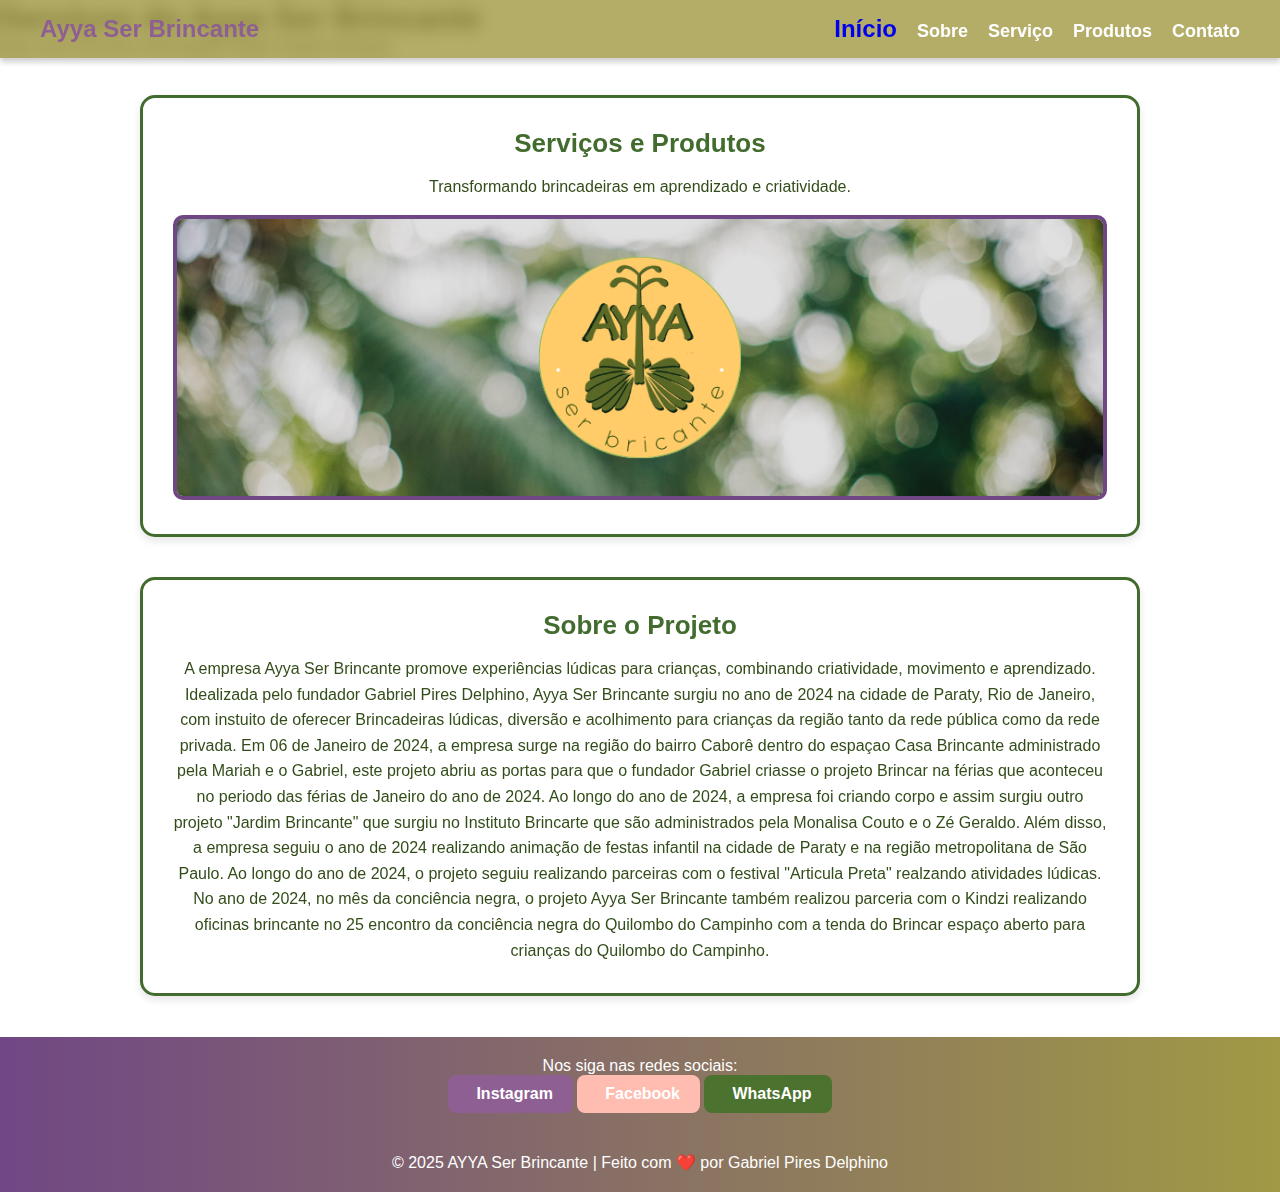
==== index1.html @ 532a605a "Aba2" ====
<!DOCTYPE html>
<html lang="pt-br">


<head>
    <meta charset="UTF-8">
    <meta name="viewport" content="width=device-width, initial-scale=1.0">
    <title>Serviços - Ayya Ser Brincante</title>

    <style>
  /* Definição da paleta de cores */
:root {
    --cor-primaria: hsl(55, 40%, 45%);
    --cor-secundaria: hsl(10, 80%, 80%);
    --cor-terciaria: hsl(100, 40%, 30%);
    --cor-destaque: hsl(280, 30%, 40%);
    --cor-escura: hsl(90, 50%, 20%);
    
    /* Cores do modo escuro */
    --cor-fundo-dark: hsl(240, 10%, 15%);
    --cor-texto-dark: hsl(0, 0%, 90%);
}

/* Modo escuro */
@media (prefers-color-scheme: dark) {
    body {
        background-color: var(--cor-fundo-dark);
        color: var(--cor-texto-dark);
    }
    .section {
        background: hsl(240, 10%, 20%);
        color: var(--cor-texto-dark);
    }
}

/* Reset e estilização moderna */
* {
    margin: 0;
    padding: 0;
    box-sizing: border-box;
    font-family: 'Poppins', sans-serif;
    scroll-behavior: smooth;
}

a {
    text-decoration: none;
}

a:focus-visible {
    outline: 2px dashed var(--cor-destaque);
}

/* Cabeçalho fixo e estilizado */
header {
    background-color: rgba(160, 152, 65, 0.8);
    backdrop-filter: blur(8px);
    color: #8E5F92;
    text-align: center;
    padding: 15px 40px;
    font-size: 24px;
    font-weight: bold;
    position: fixed;
    width: 100%;
    top: 0;
    left: 0;
    box-shadow: 0px 4px 6px rgba(0, 0, 0, 0.2);
    display: flex;
    justify-content: space-between;
    align-items: center;
}

@supports not (backdrop-filter: blur(8px)) {
    header {
        background-color: var(--cor-primaria);
    }
}

/* Navegação */
nav ul {
    list-style: none;
    display: flex;
    gap: 20px;
}

nav ul li a {
    color: white;
    font-size: 18px;
    position: relative;
    transition: color 0.3s, transform 0.2s;
}

nav ul li a:hover {
    color: var(--cor-destaque);
    transform: scale(1.1);
}

nav ul li a::after {
    content: "";
    width: 0;
    height: 2px;
    background: linear-gradient(90deg, var(--cor-destaque), var(--cor-primaria));
    position: absolute;
    left: 50%;
    bottom: -5px;
    transition: width 0.3s ease, left 0.3s ease;
}

nav ul li a:hover::after {
    width: 100%;
    left: 0;
}

/* Seções */
.section {
    max-width: 1000px;
    margin: 40px auto;
    padding: 30px;
    background: white;
    border-radius: 15px;
    box-shadow: 0px 4px 8px rgba(0, 0, 0, 0.1);
    text-align: center;
    transition: transform 0.3s ease-in-out, box-shadow 0.3s ease-in-out;
    will-change: transform, box-shadow;
    border: 3px solid var(--cor-terciaria);
}

.section:hover {
    transform: translateY(-5px);
    box-shadow: 0px 6px 12px rgba(0, 0, 0, 0.15);
}

.section h2 {
    color: var(--cor-terciaria);
    margin-bottom: 15px;
    font-size: 26px;
}

.section p {
    font-size: 16px;
    color: var(--cor-escura);
    line-height: 1.6;
}

/* Imagens estilizadas */
.section img {
    width: 100%;
    max-height: 300px;
    object-fit: cover;
    border-radius: 10px;
    margin-top: 15px;
    border: 4px solid var(--cor-destaque);
}

/* Rodapé */
footer {
    text-align: center;
    padding: 20px;
    background: linear-gradient(90deg, var(--cor-destaque), var(--cor-primaria));
    color: white;
    width: 100%;
    font-size: 16px;
}

footer a {
    color: white;
    font-weight: bold;
} 

footer a:hover {
    color: var(--cor-secundaria);
    text-decoration: underline;
}

/* Seleção de texto personalizada */
::selection {
    background: var(--cor-primaria);
    color: white;
}


.social-btn {
    display: inline-flex;
    align-items: center;
    gap: 8px;
    text-decoration: none;
    padding: 10px 20px;
    border-radius: 8px;
    font-size: 16px;
    font-weight: bold;
    color: white;
    transition: 0.3s;
}

.instagram {
    background-color: #8E5F92;
}

.facebook {
    background-color: #FFBCB0;
}

.whatsapp {
    background-color: #4C722F;
}

.social-btn:hover {
    opacity: 0.8;
}


    </style>

</head>


<body>
    <h1>Serviços do Ayya Ser Brincante</h1>
    <p>Aqui você encontra informações sobre nossos serviços.</p>
    
</body>


<body>

    <header>
        <span>Ayya Ser Brincante</span>
        <nav>
            <ul>
                <a href="index.html">Início</a>
                <li><a href="Transporteapé.html" target="_blank">Sobre</a></li>
                <li><a href="index1.html" target="_blank">Serviço</a></li>
                <li><a href="Transporteapé.html" target="_blank">Produtos</a></li>
                <li><a href="Transporteapé.html" target="_blank">Contato</a></li>
             
            </ul>
        </nav>
    </header>

    <section id="inicio" class="section">

        <h2>Serviços e Produtos</h2>
        <p>Transformando brincadeiras em aprendizado e criatividade.</p>
        <img src="fotocapasite.png" alt="Imagem representativa do projeto AYYA">   
         </section>

    <section id="sobre" class="section">
        <h2>Sobre o Projeto</h2>

        <p> 

            A empresa Ayya Ser Brincante promove experiências lúdicas para crianças, combinando criatividade, movimento e aprendizado.
           Idealizada pelo fundador Gabriel Pires Delphino, Ayya Ser Brincante surgiu no ano de 2024 na cidade de Paraty, Rio de Janeiro, com instuito de oferecer Brincadeiras lúdicas, diversão e acolhimento para crianças da região tanto da rede pública como da rede privada.

           Em 06 de Janeiro de 2024, a empresa surge na região do bairro Caborê dentro do espaçao Casa Brincante administrado pela Mariah e o Gabriel, este projeto abriu as portas para que o fundador Gabriel criasse o projeto Brincar na férias que aconteceu no periodo das férias de Janeiro do ano de 2024. Ao longo do ano de 2024, a empresa foi criando corpo e assim surgiu outro projeto "Jardim Brincante" que surgiu no Instituto Brincarte que são administrados pela Monalisa Couto e o Zé Geraldo. Além disso, a empresa seguiu o ano de 2024 realizando animação de festas infantil na cidade de Paraty e na região metropolitana de São Paulo.

           Ao longo do ano de 2024, o projeto seguiu realizando parceiras com o festival "Articula Preta" realzando atividades lúdicas. 
           
           No ano de 2024, no mês da conciência negra, o projeto Ayya Ser Brincante também realizou parceria com o Kindzi realizando oficinas brincante no 25 encontro da conciência negra do Quilombo do Campinho com a tenda do Brincar espaço aberto para crianças do Quilombo do Campinho.

        </p>

    </section>

    
    <footer>
    <p>Nos siga nas redes sociais:</p>

    <a class="social-btn instagram" href="https://www.instagram.com/ayyaserbrincante" target="_blank">
        <i class="fab fa-instagram"></i> Instagram
    </a>
    <a class="social-btn facebook" href="https://www.facebook.com/ayyaserbrincante" target="_blank">
        <i class="fab fa-facebook"></i> Facebook
    </a>
    <a class="social-btn whatsapp" href="https://wa.me/5511958088474" target="_blank">
        <i class="fab fa-whatsapp"></i> WhatsApp
    </a>
</footer>

    <footer>
        © 2025 AYYA Ser Brincante | Feito com ❤️ por Gabriel Pires Delphino
    </footer>


</html>
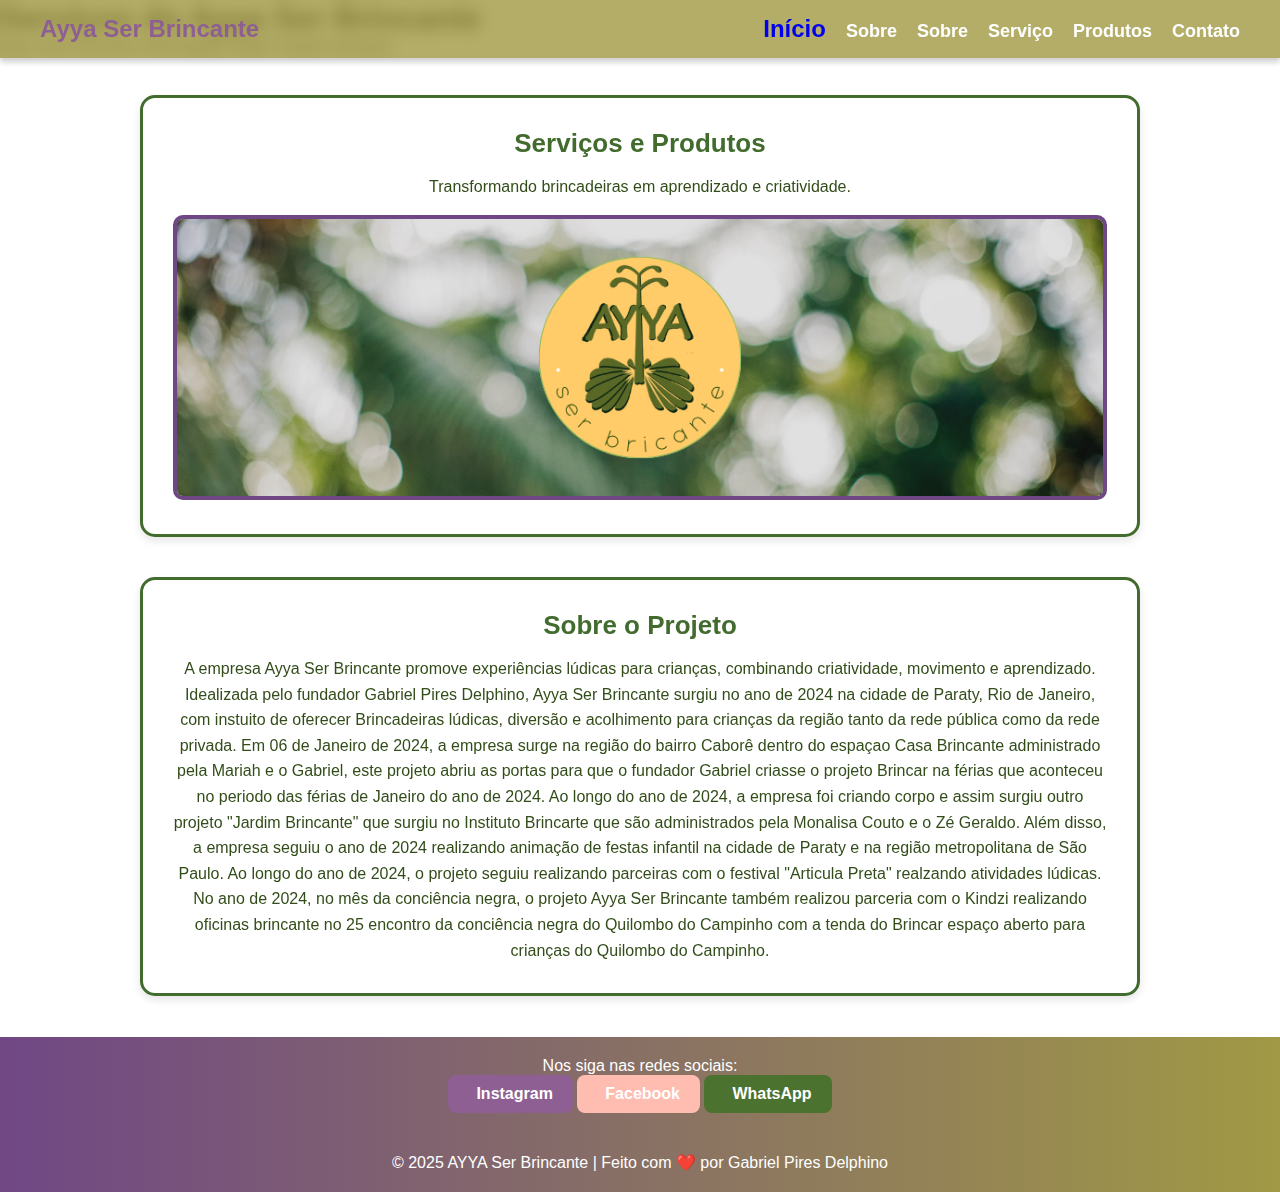
==== commit bb28aff6: "aba3" ====
--- a/index1.html
+++ b/index1.html
@@ -228,6 +228,7 @@
             <ul>
                 <a href="index.html">Início</a>
                 <li><a href="Transporteapé.html" target="_blank">Sobre</a></li>
+                <li><a href="index.html" target="_blank">Sobre</a></li>
                 <li><a href="index1.html" target="_blank">Serviço</a></li>
                 <li><a href="Transporteapé.html" target="_blank">Produtos</a></li>
                 <li><a href="Transporteapé.html" target="_blank">Contato</a></li>
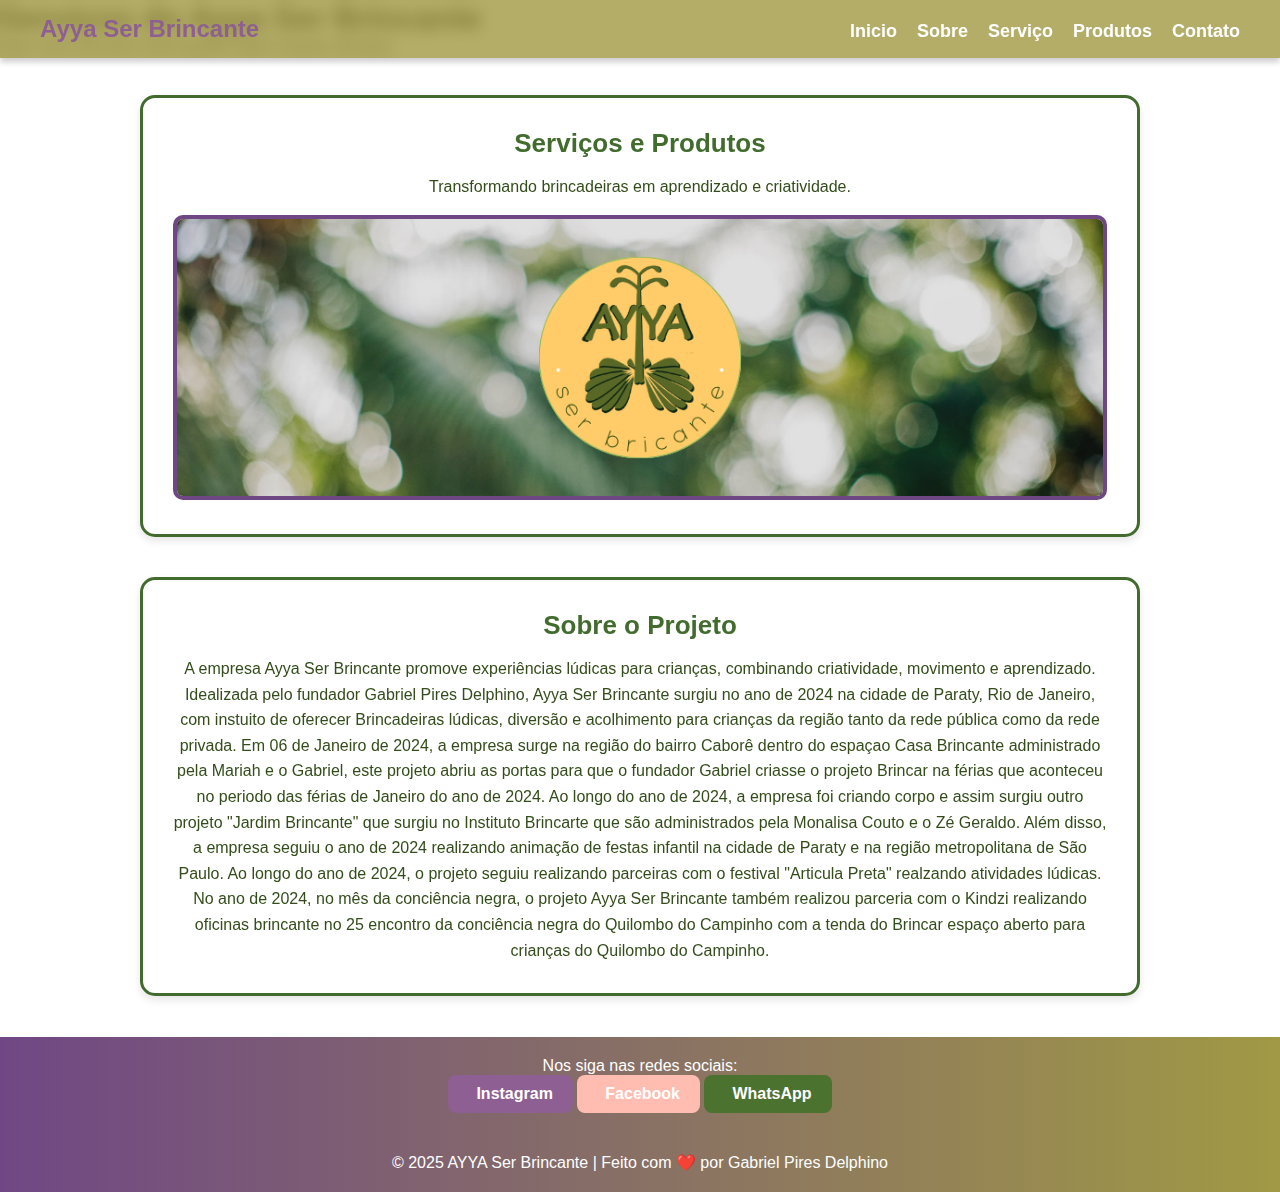
==== commit a57dd3eb: "aba3" ====
--- a/index1.html
+++ b/index1.html
@@ -226,9 +226,8 @@
         <span>Ayya Ser Brincante</span>
         <nav>
             <ul>
-                <a href="index.html">Início</a>
+                <li><a href="index.html" target="_blank">Inicio</a></li>
                 <li><a href="Transporteapé.html" target="_blank">Sobre</a></li>
-                <li><a href="index.html" target="_blank">Sobre</a></li>
                 <li><a href="index1.html" target="_blank">Serviço</a></li>
                 <li><a href="Transporteapé.html" target="_blank">Produtos</a></li>
                 <li><a href="Transporteapé.html" target="_blank">Contato</a></li>
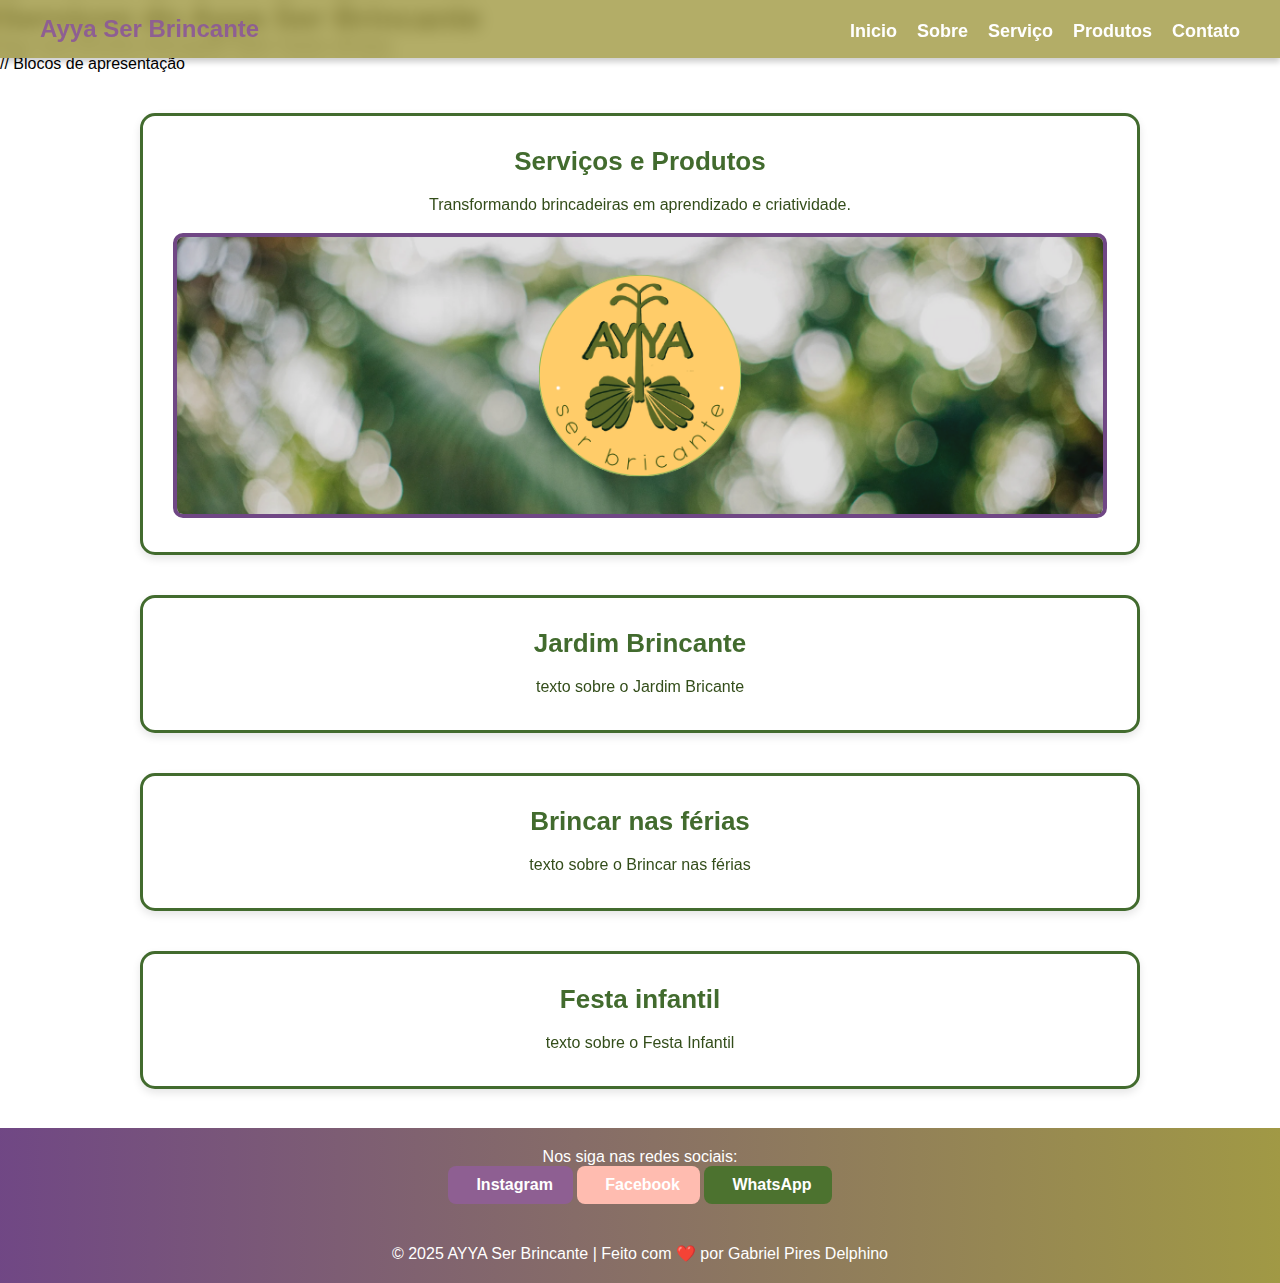
==== commit 031263ce: "Blocos de Produtos" ====
--- a/index1.html
+++ b/index1.html
@@ -236,6 +236,8 @@
         </nav>
     </header>
 
+    // Blocos de apresentação
+
     <section id="inicio" class="section">
 
         <h2>Serviços e Produtos</h2>
@@ -244,24 +246,35 @@
          </section>
 
     <section id="sobre" class="section">
-        <h2>Sobre o Projeto</h2>
+        <h2>Jardim Brincante</h2>
 
         <p> 
 
-            A empresa Ayya Ser Brincante promove experiências lúdicas para crianças, combinando criatividade, movimento e aprendizado.
-           Idealizada pelo fundador Gabriel Pires Delphino, Ayya Ser Brincante surgiu no ano de 2024 na cidade de Paraty, Rio de Janeiro, com instuito de oferecer Brincadeiras lúdicas, diversão e acolhimento para crianças da região tanto da rede pública como da rede privada.
-
-           Em 06 de Janeiro de 2024, a empresa surge na região do bairro Caborê dentro do espaçao Casa Brincante administrado pela Mariah e o Gabriel, este projeto abriu as portas para que o fundador Gabriel criasse o projeto Brincar na férias que aconteceu no periodo das férias de Janeiro do ano de 2024. Ao longo do ano de 2024, a empresa foi criando corpo e assim surgiu outro projeto "Jardim Brincante" que surgiu no Instituto Brincarte que são administrados pela Monalisa Couto e o Zé Geraldo. Além disso, a empresa seguiu o ano de 2024 realizando animação de festas infantil na cidade de Paraty e na região metropolitana de São Paulo.
-
-           Ao longo do ano de 2024, o projeto seguiu realizando parceiras com o festival "Articula Preta" realzando atividades lúdicas. 
-           
-           No ano de 2024, no mês da conciência negra, o projeto Ayya Ser Brincante também realizou parceria com o Kindzi realizando oficinas brincante no 25 encontro da conciência negra do Quilombo do Campinho com a tenda do Brincar espaço aberto para crianças do Quilombo do Campinho.
-
+            texto sobre o Jardim Bricante
         </p>
 
     </section>
 
-    
+    <section id="sobre" class="section">
+        <h2>Brincar nas férias</h2>
+
+        <p> 
+
+            texto sobre o Brincar nas férias
+        </p>
+
+    </section>
+
+    <section id="sobre" class="section">
+        <h2> Festa infantil </h2>
+
+        <p> 
+
+            texto sobre o Festa Infantil
+        </p>
+
+    </section>
+
     <footer>
     <p>Nos siga nas redes sociais:</p>
 
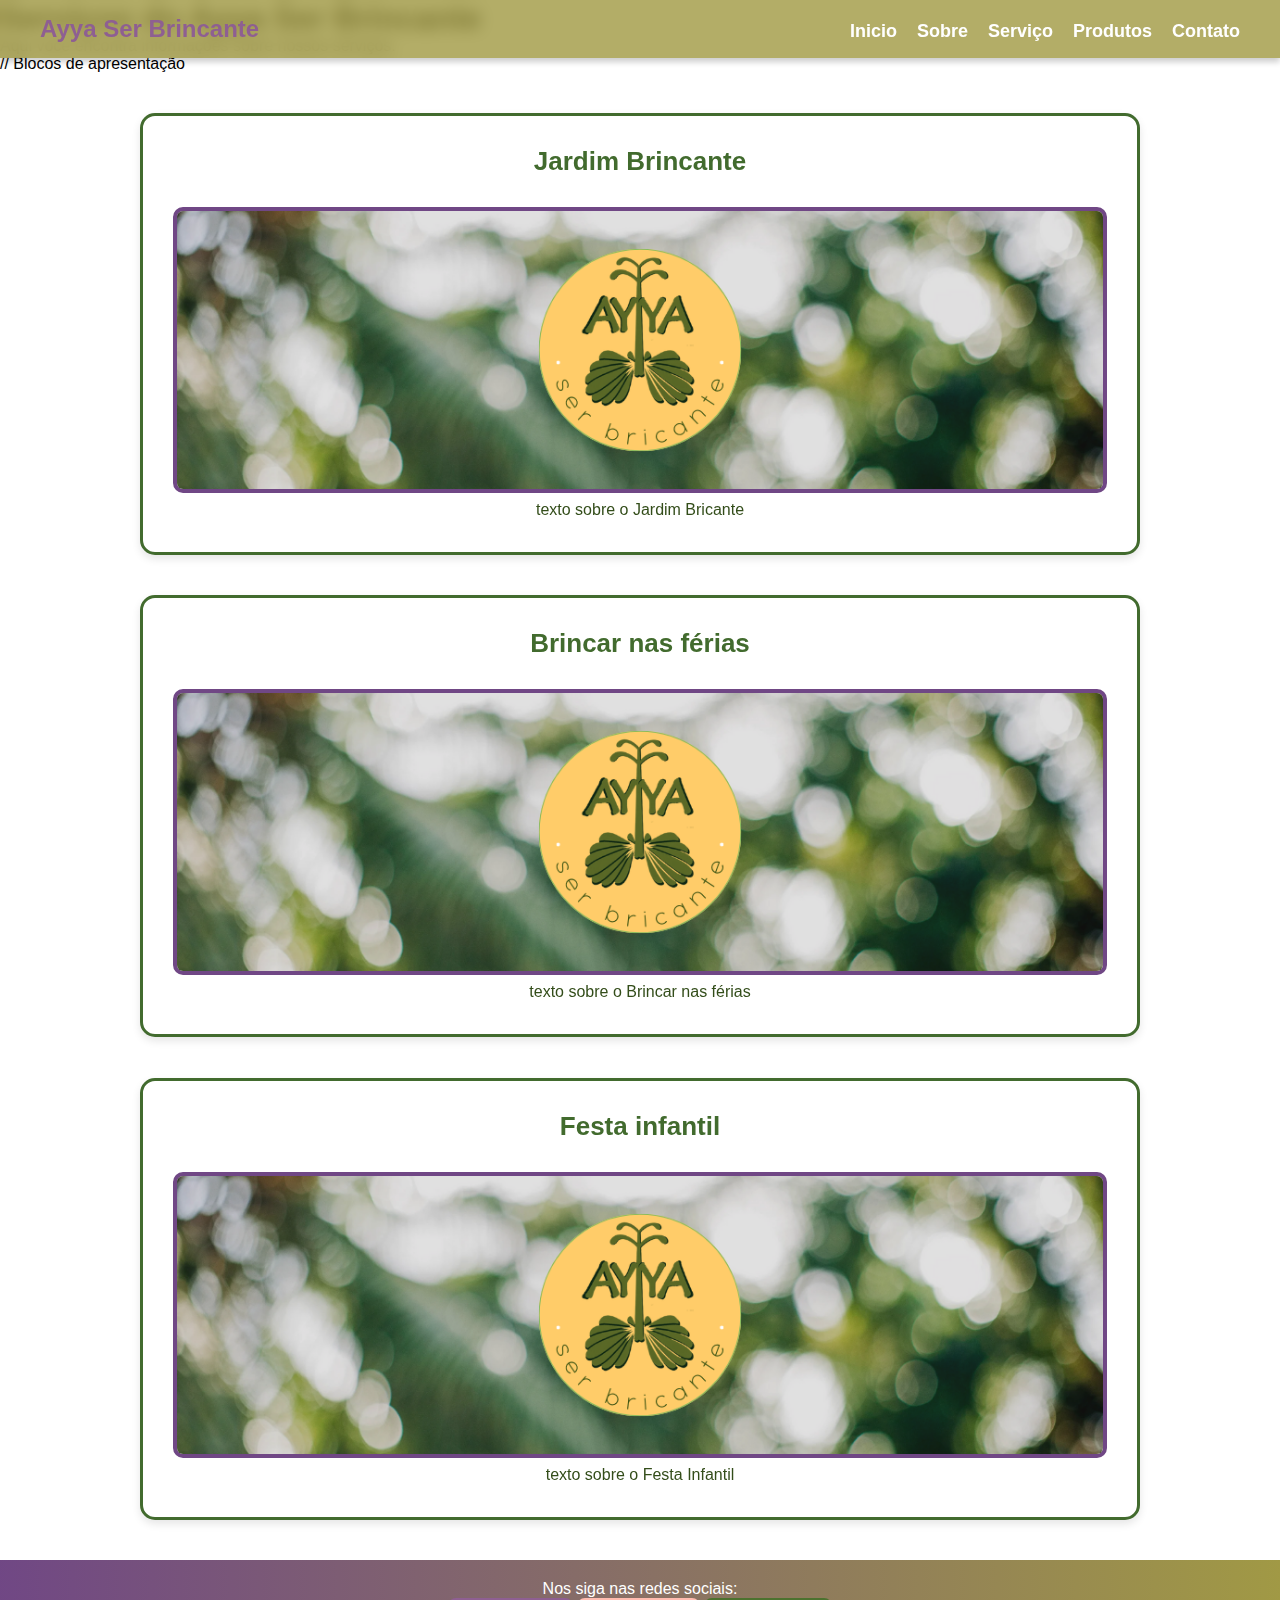
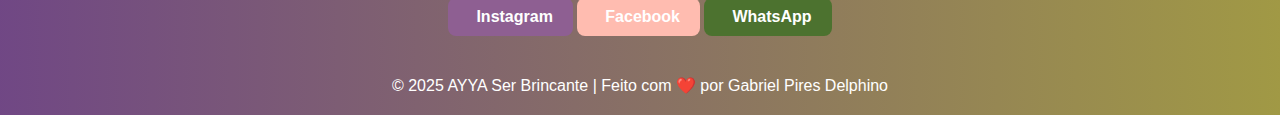
==== commit 15d8a5a9: "ajuste de serviços" ====
--- a/index1.html
+++ b/index1.html
@@ -238,15 +238,10 @@
 
     // Blocos de apresentação
 
-    <section id="inicio" class="section">
-
-        <h2>Serviços e Produtos</h2>
-        <p>Transformando brincadeiras em aprendizado e criatividade.</p>
-        <img src="fotocapasite.png" alt="Imagem representativa do projeto AYYA">   
-         </section>
-
+    
     <section id="sobre" class="section">
         <h2>Jardim Brincante</h2>
+        <img src="fotocapasite.png" alt="Jardim Brincante">
 
         <p> 
 
@@ -257,9 +252,9 @@
 
     <section id="sobre" class="section">
         <h2>Brincar nas férias</h2>
-
-        <p> 
-
+        <img src="fotocapasite.png" alt="Brincar nas férias">  
+
+        <p>
             texto sobre o Brincar nas férias
         </p>
 
@@ -267,7 +262,7 @@
 
     <section id="sobre" class="section">
         <h2> Festa infantil </h2>
-
+        <img src="fotocapasite.png" alt="Festa infantil">  
         <p> 
 
             texto sobre o Festa Infantil
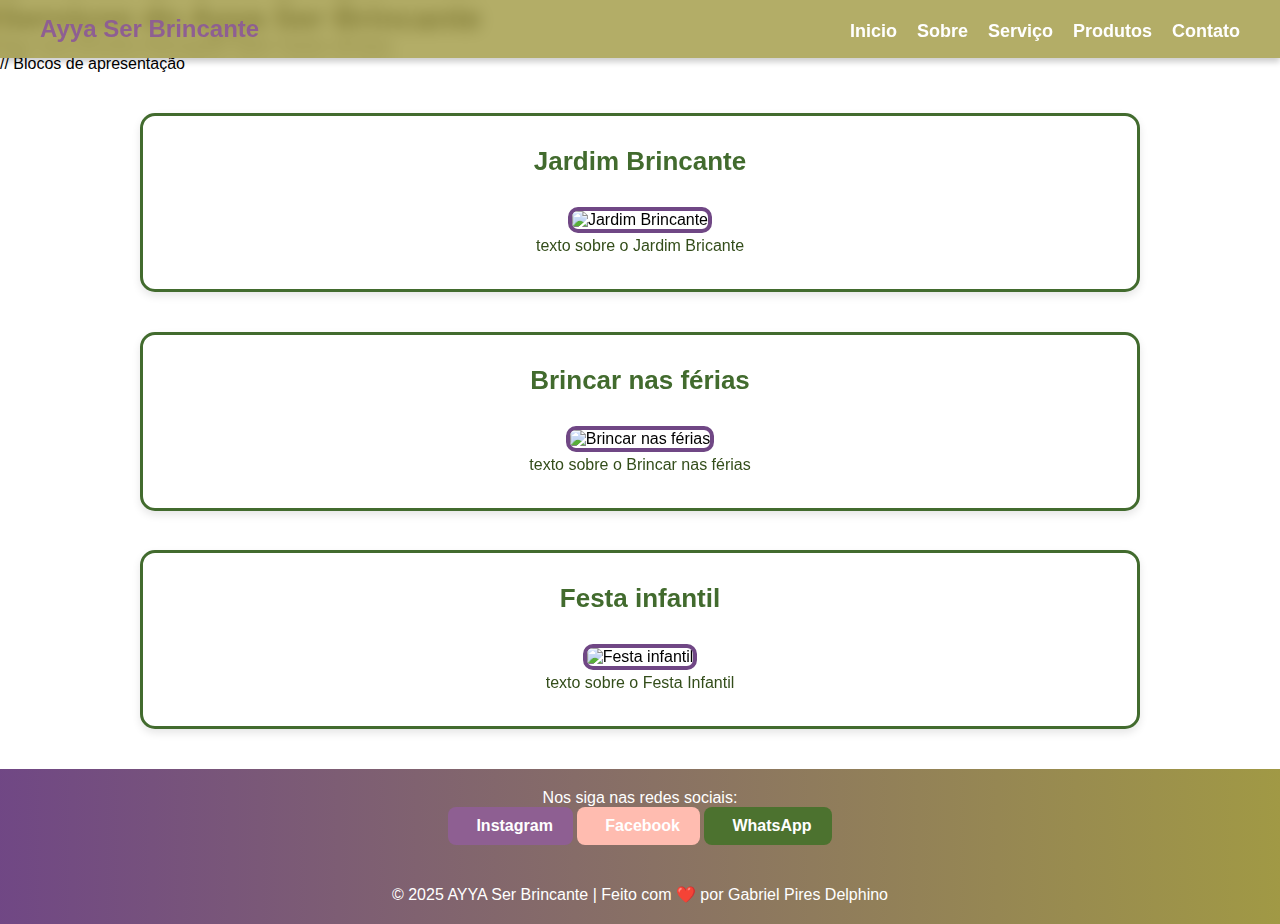
==== commit a1e575a5: "Imagens dos serviços" ====
--- a/index1.html
+++ b/index1.html
@@ -241,7 +241,7 @@
     
     <section id="sobre" class="section">
         <h2>Jardim Brincante</h2>
-        <img src="fotocapasite.png" alt="Jardim Brincante">
+        <img src="Jardim Brincante 1000x300px.png" alt="Jardim Brincante">
 
         <p> 
 
@@ -252,7 +252,7 @@
 
     <section id="sobre" class="section">
         <h2>Brincar nas férias</h2>
-        <img src="fotocapasite.png" alt="Brincar nas férias">  
+        <img src="Brincar Nas Férias 1000x300px.png" alt="Brincar nas férias">  
 
         <p>
             texto sobre o Brincar nas férias
@@ -262,7 +262,7 @@
 
     <section id="sobre" class="section">
         <h2> Festa infantil </h2>
-        <img src="fotocapasite.png" alt="Festa infantil">  
+        <img src="Festa Infantil 1000x300px.png" alt="Festa infantil">  
         <p> 
 
             texto sobre o Festa Infantil
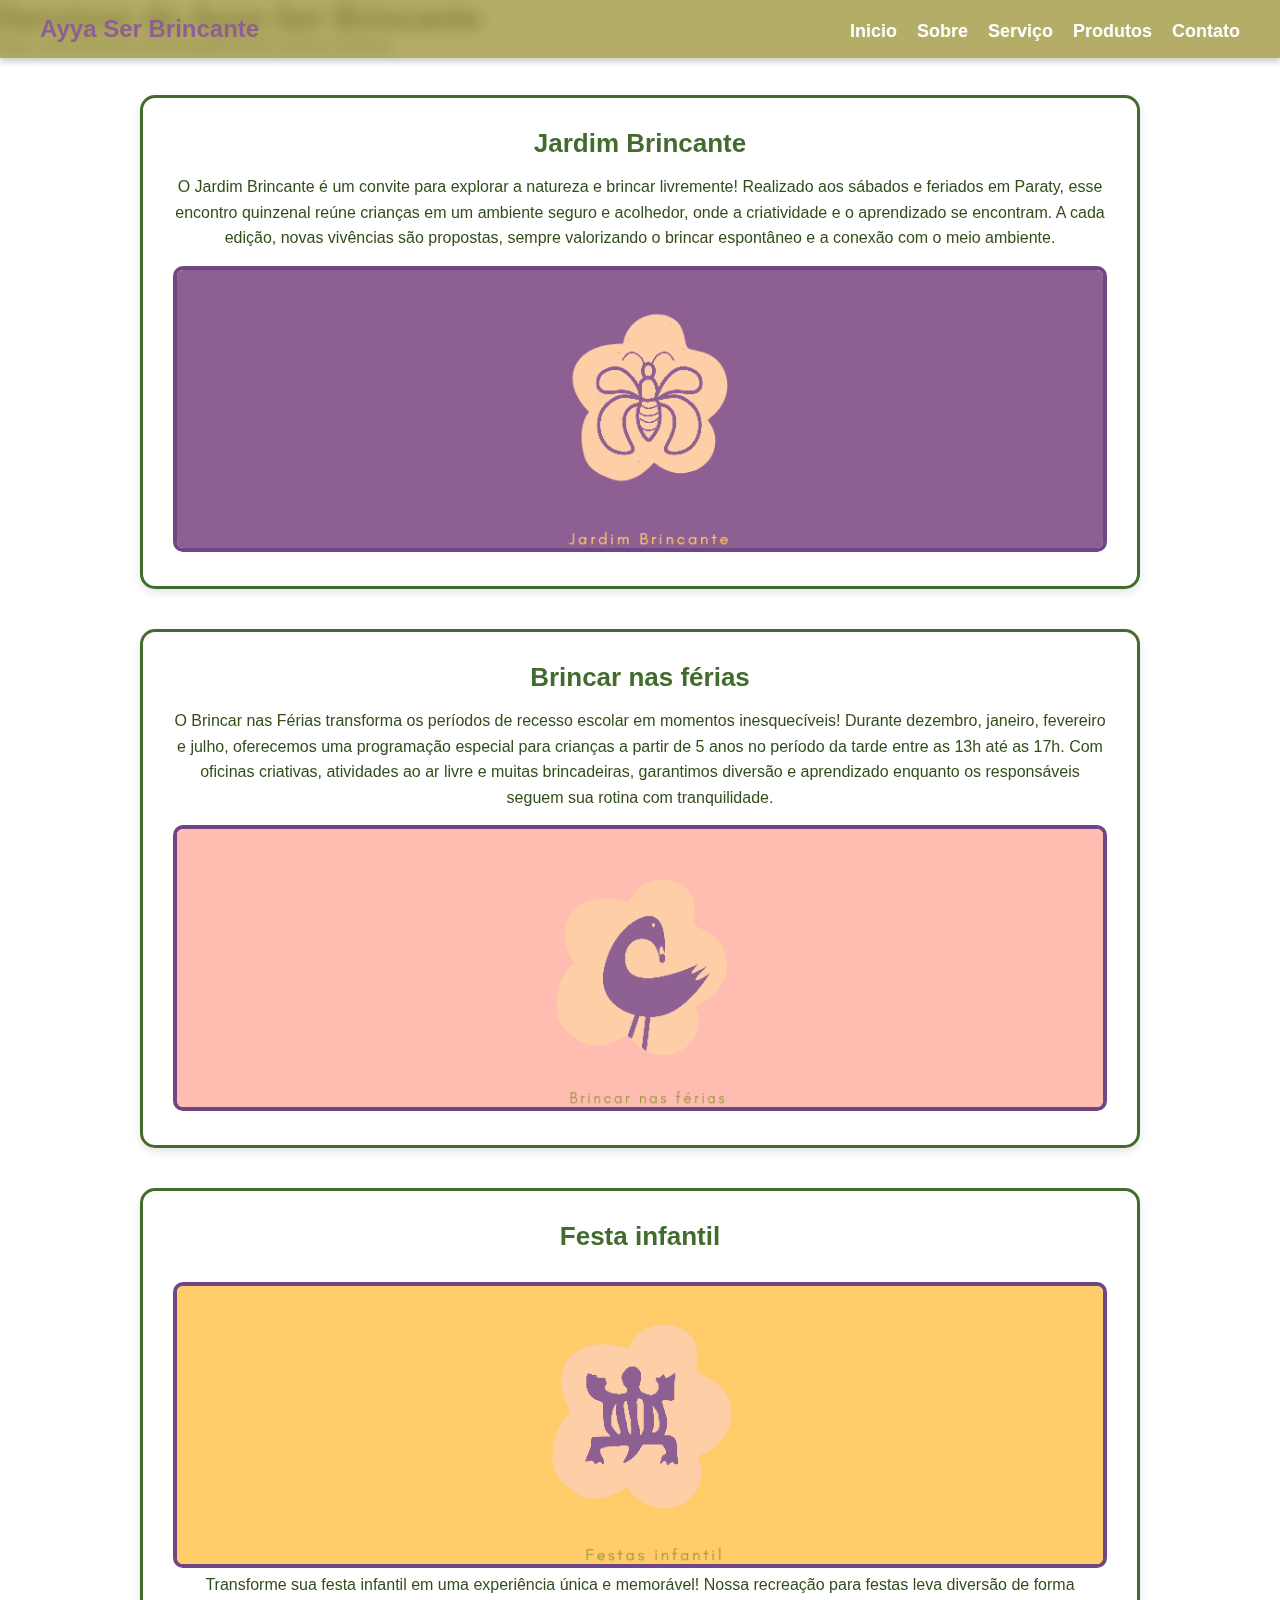
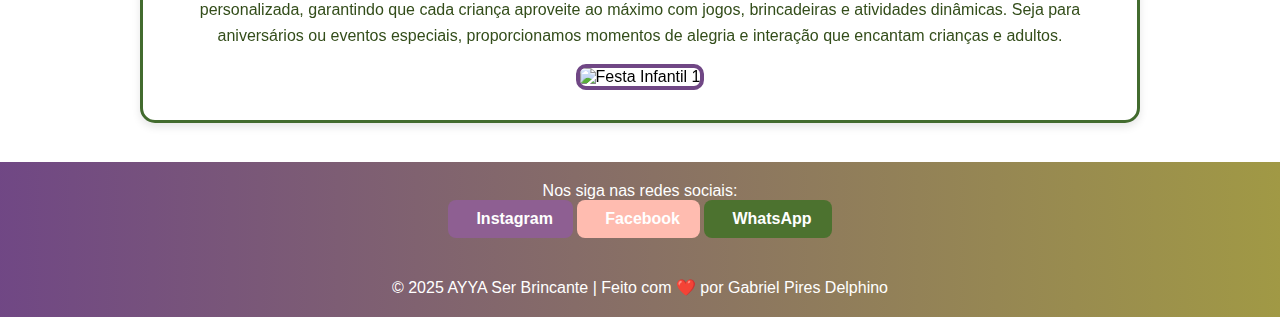
==== commit d146eb33: "Imagens Festa Infantil" ====
--- a/index1.html
+++ b/index1.html
@@ -236,37 +236,50 @@
         </nav>
     </header>
 
-    // Blocos de apresentação
-
-    
+
     <section id="sobre" class="section">
+
         <h2>Jardim Brincante</h2>
+
+        <p> 
+
+            O Jardim Brincante é um convite para explorar a natureza e brincar livremente! Realizado aos sábados e feriados em Paraty, esse encontro quinzenal reúne crianças em um ambiente seguro e acolhedor, onde a criatividade e o aprendizado se encontram. A cada edição, novas vivências são propostas, sempre valorizando o brincar espontâneo e a conexão com o meio ambiente.
+
+        </p>
+
+
         <img src="Jardim Brincante 1000x300px.png" alt="Jardim Brincante">
 
-        <p> 
-
-            texto sobre o Jardim Bricante
+        
+    </section>
+
+    <section id="sobre" class="section">
+
+        <h2>Brincar nas férias</h2>
+
+          <p>
+
+            O Brincar nas Férias transforma os períodos de recesso escolar em momentos inesquecíveis! Durante dezembro, janeiro, fevereiro e julho, oferecemos uma programação especial para crianças a partir de 5 anos no período da tarde entre as 13h até as 17h. Com oficinas criativas, atividades ao ar livre e muitas brincadeiras, garantimos diversão e aprendizado enquanto os responsáveis seguem sua rotina com tranquilidade.
+
         </p>
 
+        <img src="Brincar Nas Férias 1000x300px.png" alt="Brincar nas férias">  
+
+       
     </section>
 
     <section id="sobre" class="section">
-        <h2>Brincar nas férias</h2>
-        <img src="Brincar Nas Férias 1000x300px.png" alt="Brincar nas férias">  
-
-        <p>
-            texto sobre o Brincar nas férias
+
+        <h2> Festa infantil </h2>
+
+        <img src="Festa Infantil 1000x300px.png" alt="Festa infantil">  
+
+       <p> 
+            Transforme sua festa infantil em uma experiência única e memorável! Nossa recreação para festas leva diversão de forma personalizada, garantindo que cada criança aproveite ao máximo com jogos, brincadeiras e atividades dinâmicas. Seja para aniversários ou eventos especiais, proporcionamos momentos de alegria e interação que encantam crianças e adultos.
+            
         </p>
 
-    </section>
-
-    <section id="sobre" class="section">
-        <h2> Festa infantil </h2>
-        <img src="Festa Infantil 1000x300px.png" alt="Festa infantil">  
-        <p> 
-
-            texto sobre o Festa Infantil
-        </p>
+        <img src="Nuno 4 anos1.jpg" alt="Festa Infantil 1">
 
     </section>
 
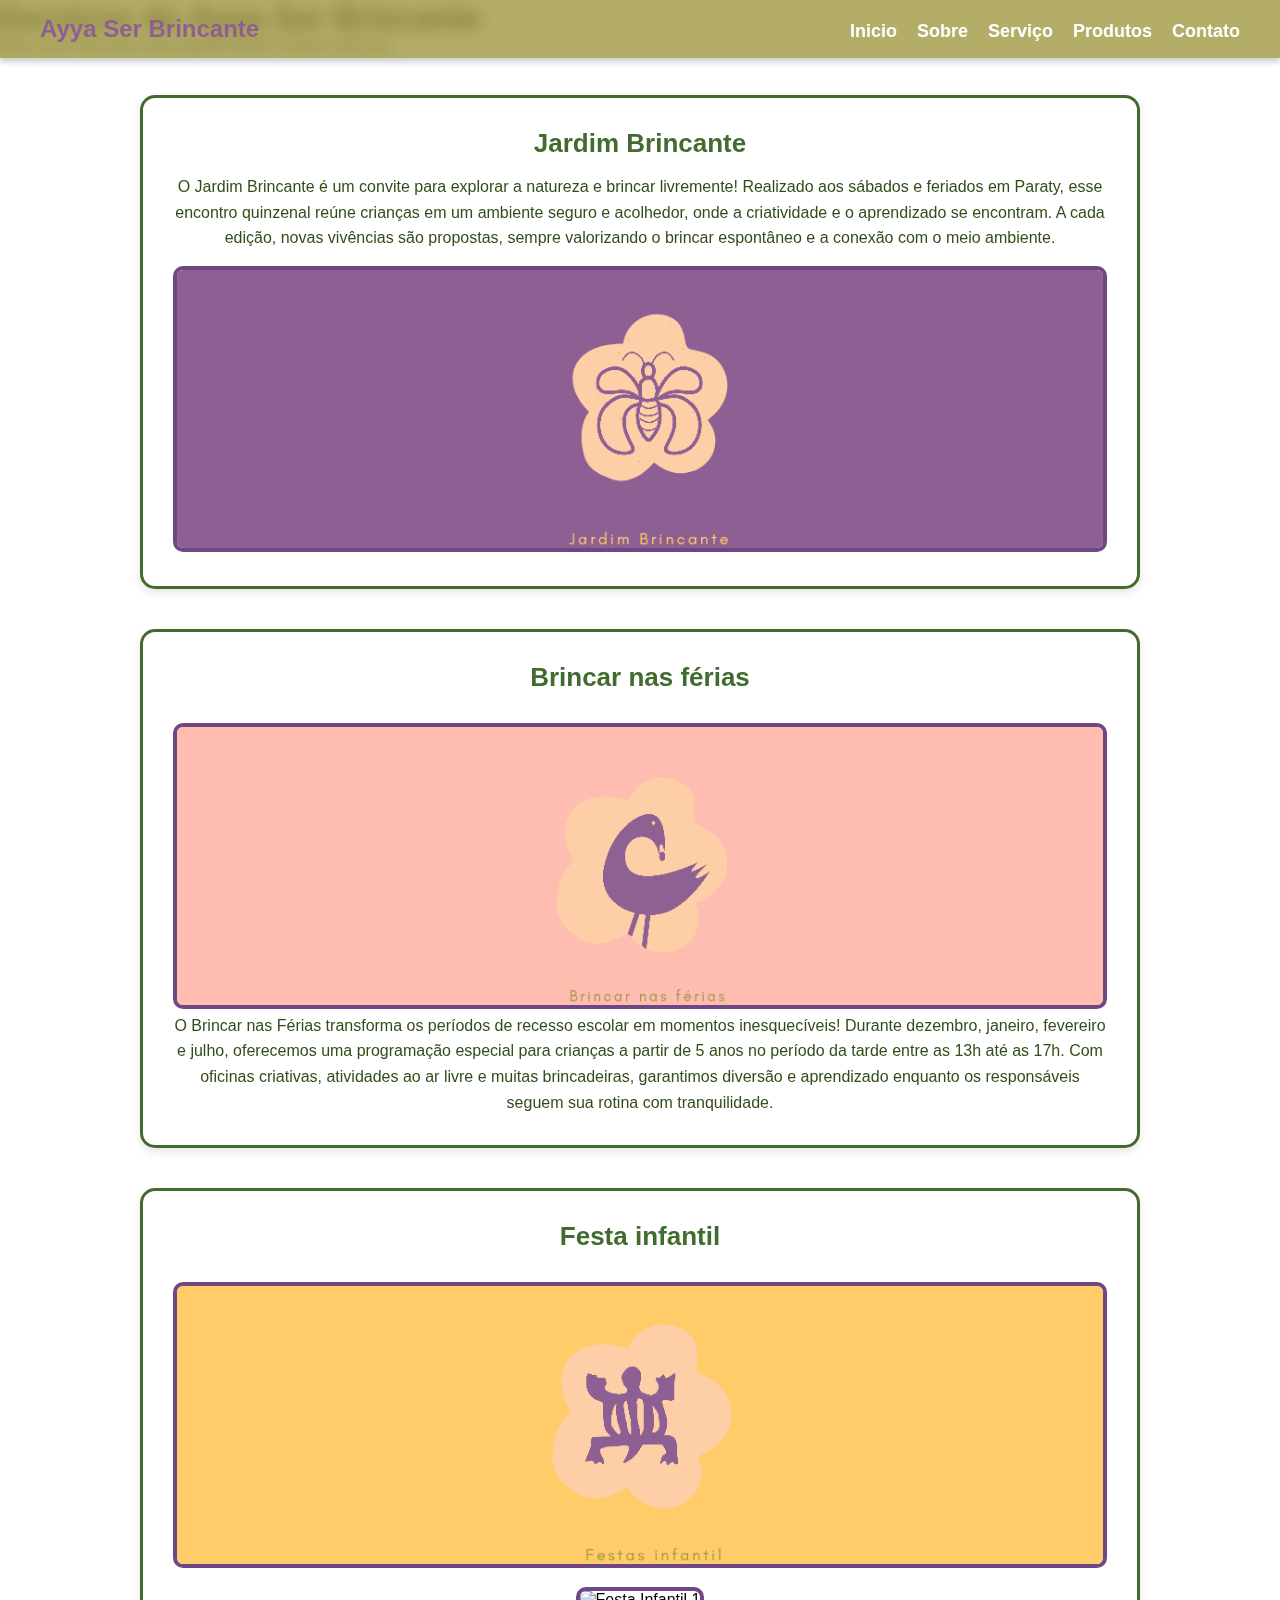
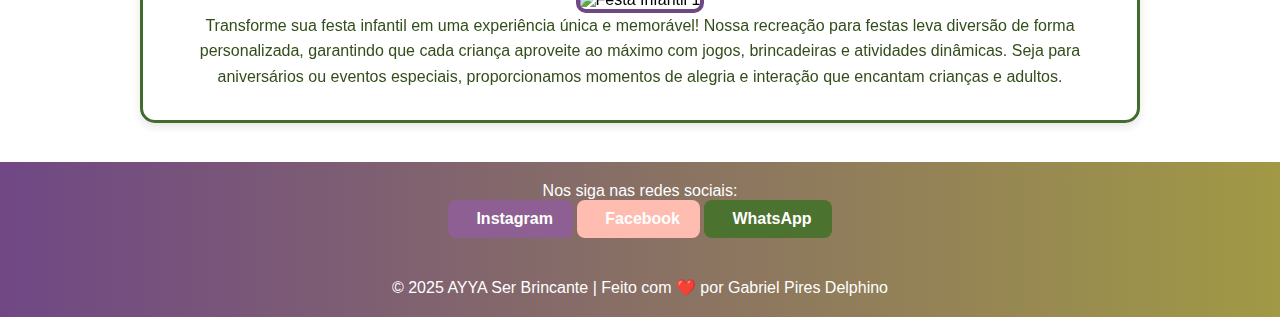
==== commit a4effa0b: "nova atualização" ====
--- a/index1.html
+++ b/index1.html
@@ -257,15 +257,16 @@
 
         <h2>Brincar nas férias</h2>
 
-          <p>
+          
+
+        <img src="Brincar Nas Férias 1000x300px.png" alt="Brincar nas férias">  
+
+       <p>
 
             O Brincar nas Férias transforma os períodos de recesso escolar em momentos inesquecíveis! Durante dezembro, janeiro, fevereiro e julho, oferecemos uma programação especial para crianças a partir de 5 anos no período da tarde entre as 13h até as 17h. Com oficinas criativas, atividades ao ar livre e muitas brincadeiras, garantimos diversão e aprendizado enquanto os responsáveis seguem sua rotina com tranquilidade.
 
         </p>
 
-        <img src="Brincar Nas Férias 1000x300px.png" alt="Brincar nas férias">  
-
-       
     </section>
 
     <section id="sobre" class="section">
@@ -273,14 +274,15 @@
         <h2> Festa infantil </h2>
 
         <img src="Festa Infantil 1000x300px.png" alt="Festa infantil">  
+
+        <img src="Nuno 4 anos1.jpg" alt="Festa Infantil 1">
 
        <p> 
             Transforme sua festa infantil em uma experiência única e memorável! Nossa recreação para festas leva diversão de forma personalizada, garantindo que cada criança aproveite ao máximo com jogos, brincadeiras e atividades dinâmicas. Seja para aniversários ou eventos especiais, proporcionamos momentos de alegria e interação que encantam crianças e adultos.
             
         </p>
 
-        <img src="Nuno 4 anos1.jpg" alt="Festa Infantil 1">
-
+        
     </section>
 
     <footer>
